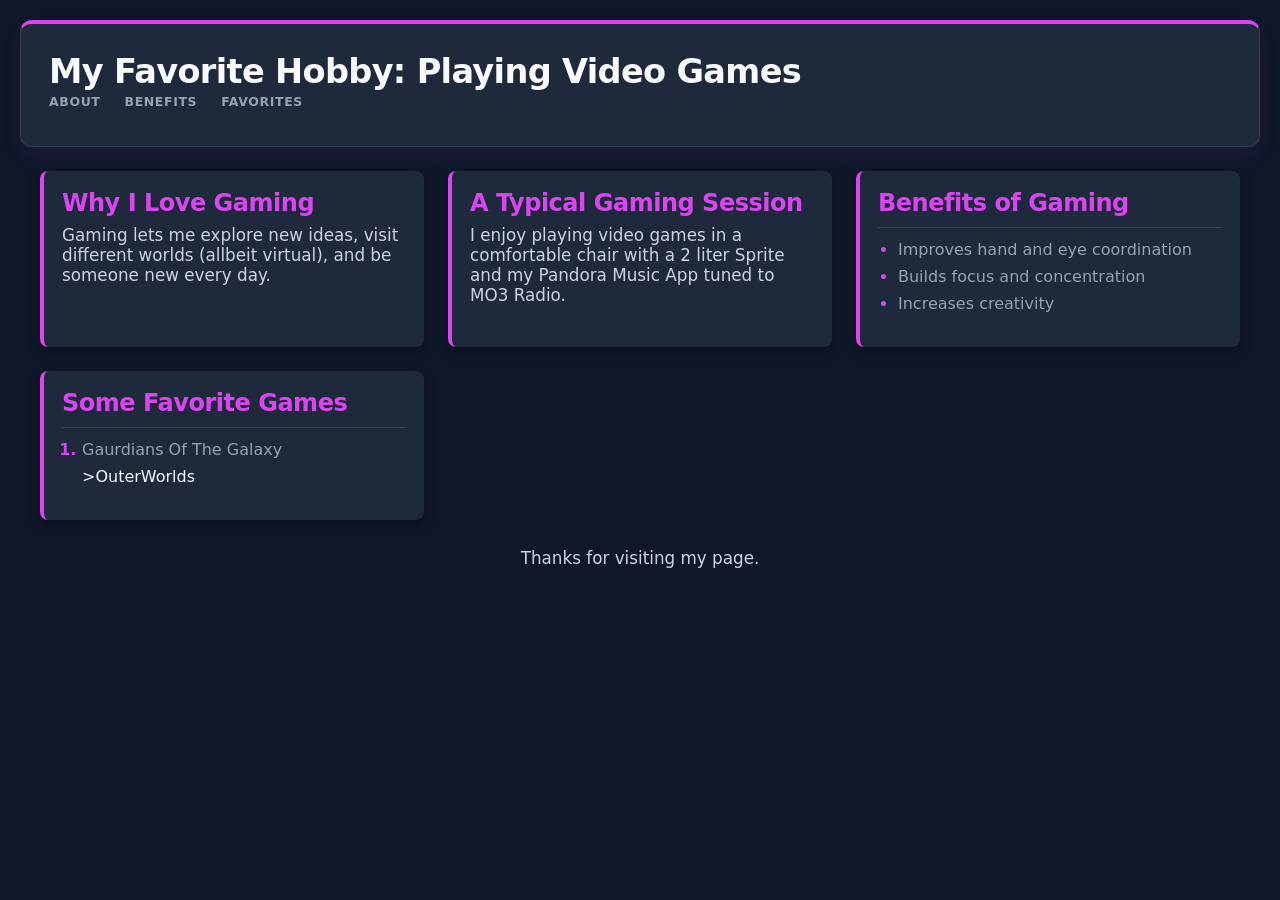
==== new new/index.html @ ea328f2c "Redesign layout: responsive Grid and breakpoints" ====
<!DOCTYPE html>
<html lang="en">
<head>
  <meta charset="UTF-8">
  <meta name="viewport" content="width=device-width, initial-scale=1.0">
  <title>My Favorite Hobby: Playing Video Games</title>
  <!-- Link to external stylesheet -->
  <link rel="stylesheet" href="Styless.css">
</head>
<body>

  <header id="main-header">
    <h1>My Favorite Hobby: Playing Video Games</h1>
    <nav class="nav-menu">
      <ul>
        <li><a href="#about">About</a></li>
        <li><a href="#benefits">Benefits</a></li>
        <li><a href="#favorites">Favorites</a></li>
      </ul>
    </nav>
  </header>

  <main>
    <section id="about" class="card">
      <h2>Why I Love Gaming</h2>
      <p>Gaming lets me explore new ideas, visit different worlds (allbeit virtual), and be someone new every day.</p>
    </section>

    <section class="card">
      <h2>A Typical Gaming Session</h2>
      <p>I enjoy playing video games in a comfortable chair with a 2 liter Sprite and my Pandora Music App tuned to MO3 Radio.</p>
    </section>

    <section id="benefits" class="card">
      <h2>Benefits of Gaming</h2>
      <ul class="styled-list">
        <li>Improves hand and eye coordination</li>
        <li>Builds focus and concentration</li>
        <li>Increases creativity</li>
      </ul>
    </section>

    <section id="favorites" class="card">
      <h2>Some Favorite Games</h2>
      <ol class="favorites-list">
        <li>Gaurdians Of The Galaxy</li>
        >OuterWorlds</li>
      </ol>
    </section>
  </main>

  <footer>
    <p>Thanks for visiting my page.</p>
  </footer>

</body>
</html>
---- new new/Styless.css ----
/* ========================================================
   Responsive layout with Grid/Flex — Styled for Homework 2
   Breakpoints: 320px (mobile), 768px (tablet), 1200px (desktop)
======================================================== */

/* Reset & base */
* { box-sizing: border-box; }
html, body { margin: 0; padding: 0; }
body {
  font-family: 'Inter', system-ui, -apple-system, sans-serif;
  background-color: #0f172a;
  color: #f8fafc;
  padding: 20px;
  -webkit-font-smoothing:antialiased;
  -moz-osx-font-smoothing:grayscale;
  min-width: 0;
}

/* Constrain content and avoid horizontal scrolling */
main { max-width: 1200px; margin: 0 auto; width: 100%; }

/* Headings & text */
h1, h2 { font-weight: 700; letter-spacing: -0.02em; margin: 0; }
h2 { color: #d946ef; margin-bottom: 12px; }
p { color: #cbd5e1; font-size: 1.05rem; margin: 0 0 12px 0; }

/* Header banner */
#main-header {
  background-color: #1e293b;
  border: 1px solid #334155;
  border-top: 4px solid #d946ef;
  border-radius: 12px;
  padding: 20px;
  margin-bottom: 24px;
  box-shadow: 0 10px 25px -5px rgba(217, 70, 239, 0.12);
}

#main-header .header-inner {
  display: flex;
  flex-direction: column;
  gap: 12px;
  align-items: center;
}

#main-header h1 { color: #f8fafc; font-size: 1.6rem; }

/* Navigation */
.nav-menu ul { list-style: none; padding: 0; margin: 0; display: flex; gap: 18px; flex-wrap: wrap; }
.nav-menu a {
  color: #94a3b8; text-decoration: none; font-weight: 600; text-transform: uppercase;
  font-size: 0.78rem; letter-spacing: 0.05em; transition: color .18s ease;
}
.nav-menu a:hover { color: #d946ef; }

/* Card styling */
.card {
  background-color: #1e293b;
  border-left: 4px solid #d946ef;
  border-radius: 8px;
  padding: 18px;
  box-shadow: 0 4px 12px rgba(0,0,0,0.3);
}

.styled-list, .favorites-list { padding-left: 20px; margin-top: 10px; border-top: 1px solid #334155; padding-top: 12px; }
li { color: #94a3b8; margin-bottom: 8px; }
li::marker { color: #d946ef; font-weight: bold; }

footer { text-align: center; margin-top: 28px; color: #64748b; font-size: 0.9rem; }

/* ===== Layout: Grid for main content ===== */
main {
  display: grid;
  grid-template-columns: 1fr;
  gap: 18px;
}

/* Tablet: 2-column grid */
@media (min-width: 768px) {
  #main-header .header-inner { flex-direction: row; justify-content: space-between; align-items: center; }
  #main-header h1 { font-size: 1.9rem; }
  .nav-menu ul { gap: 24px; }
  main { grid-template-columns: repeat(2, 1fr); }
}

/* Desktop: 3-column grid */
@media (min-width: 1200px) {
  main { grid-template-columns: repeat(3, 1fr); gap: 24px; }
  #main-header { padding: 28px; }
  #main-header h1 { font-size: 2.1rem; }
}

/* Small screens: ensure nav stacks and cards are full width; visibly changes layout */
@media (max-width: 480px) {
  .nav-menu ul { flex-direction: column; gap: 8px; align-items: center; }
  #main-header h1 { font-size: 1.25rem; }
  body { padding: 14px; }
}

/* Accessibility & spacing tweaks to prevent overlap */
.card h2 { margin-bottom: 8px; }
.card p + p { margin-top: 8px; }
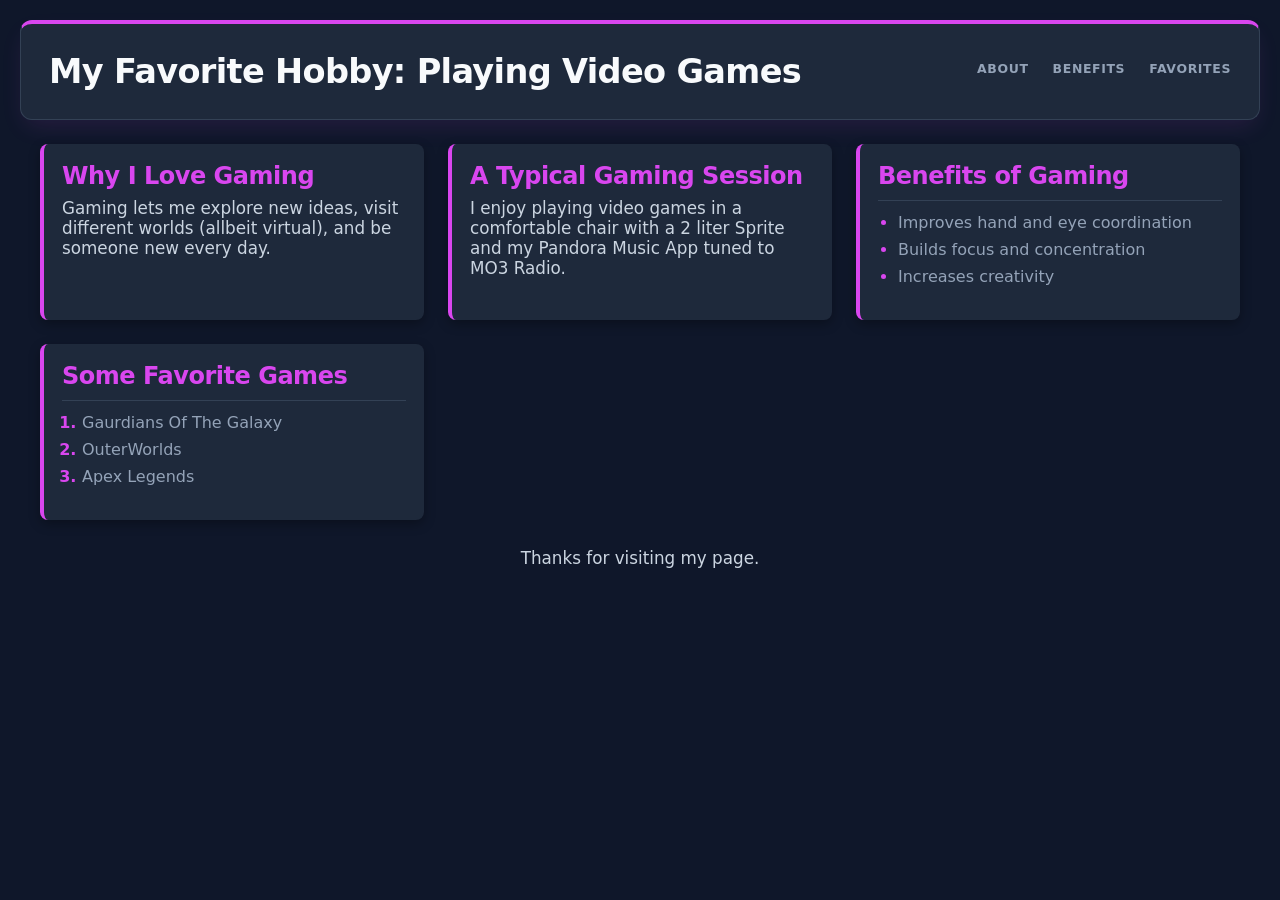
==== commit 05208113: "Prepare site for GitHub Pages deploy" ====
--- a/new new/index.html
+++ b/new new/index.html
@@ -10,14 +10,16 @@
 <body>
 
   <header id="main-header">
-    <h1>My Favorite Hobby: Playing Video Games</h1>
-    <nav class="nav-menu">
-      <ul>
-        <li><a href="#about">About</a></li>
-        <li><a href="#benefits">Benefits</a></li>
-        <li><a href="#favorites">Favorites</a></li>
-      </ul>
-    </nav>
+    <div class="header-inner">
+      <h1>My Favorite Hobby: Playing Video Games</h1>
+      <nav class="nav-menu">
+        <ul>
+          <li><a href="#about">About</a></li>
+          <li><a href="#benefits">Benefits</a></li>
+          <li><a href="#favorites">Favorites</a></li>
+        </ul>
+      </nav>
+    </div>
   </header>
 
   <main>
@@ -44,7 +46,8 @@
       <h2>Some Favorite Games</h2>
       <ol class="favorites-list">
         <li>Gaurdians Of The Galaxy</li>
-        >OuterWorlds</li>
+        <li>OuterWorlds</li>
+        <li>Apex Legends</li>
       </ol>
     </section>
   </main>
